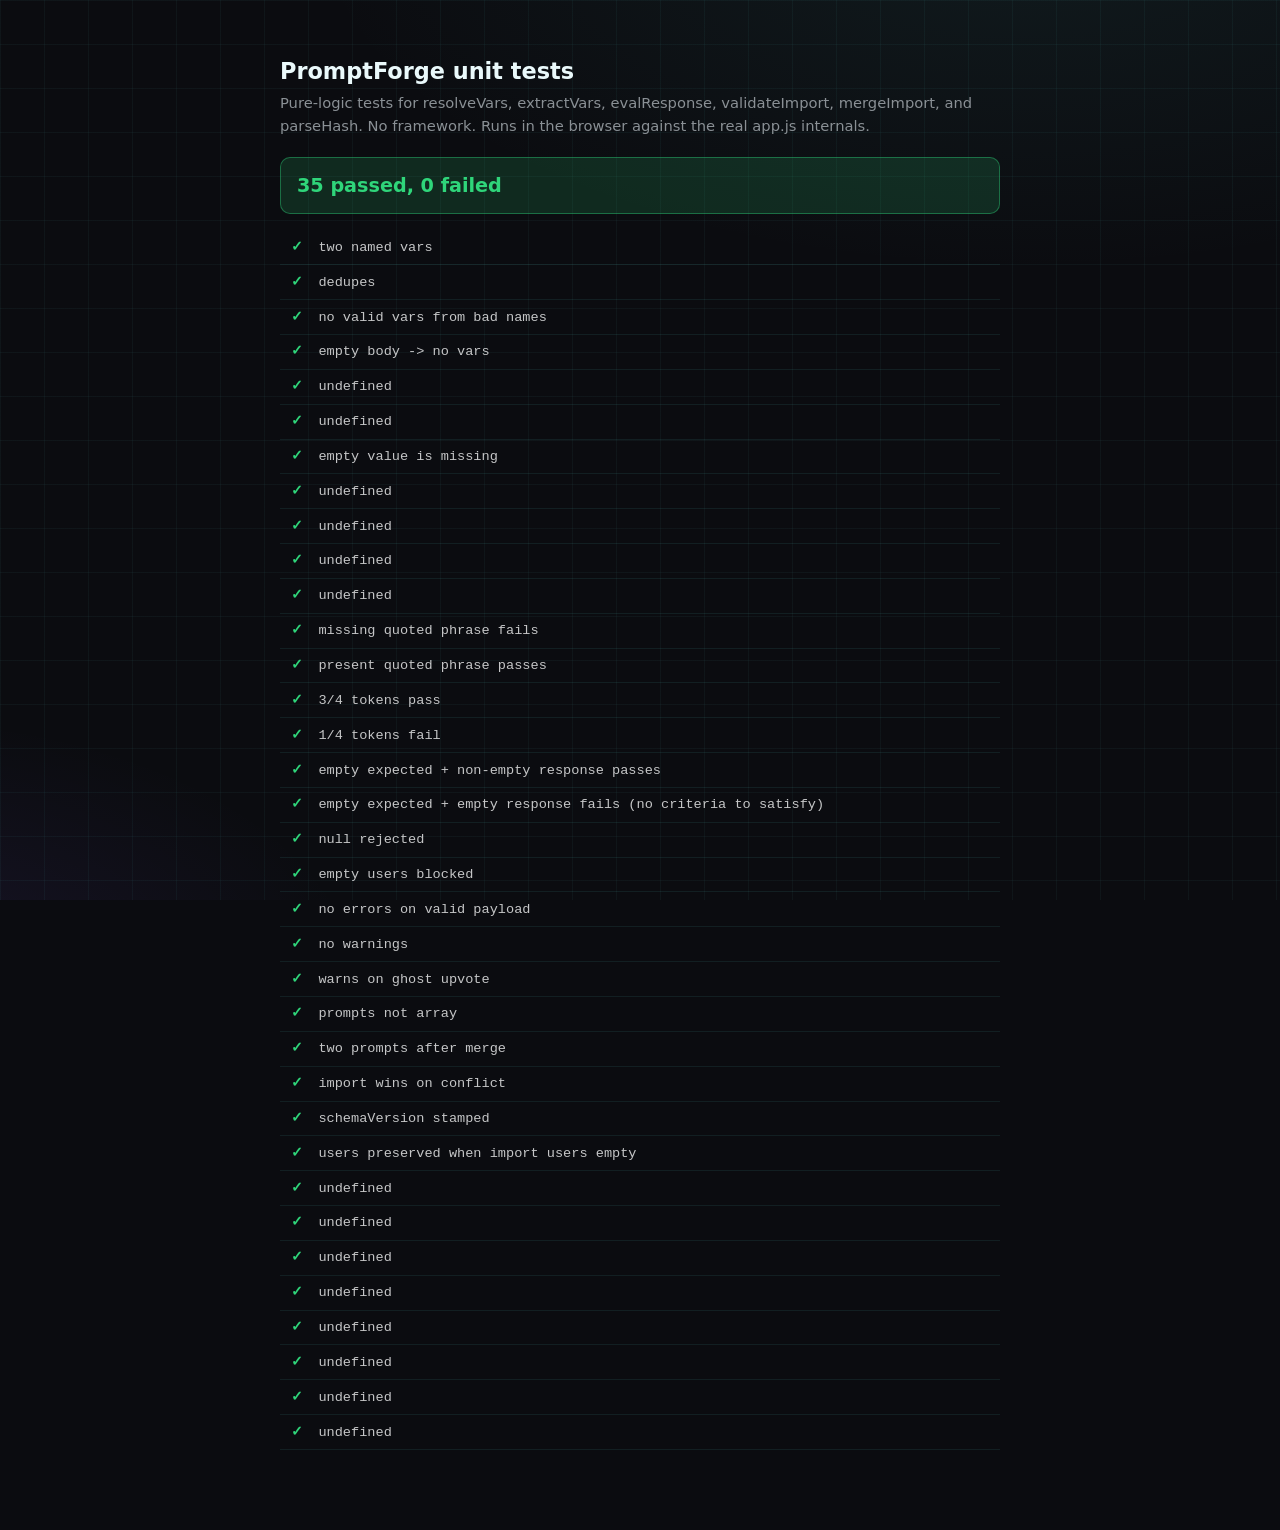
==== tests.html @ dd3884ef "v0.2: real test eval, IndexedDB persistence, import validation, inline copy confirmation, unit tests" ====
<!DOCTYPE html>
<html lang="en" data-theme="dark">
<head>
  <meta charset="UTF-8" />
  <meta name="viewport" content="width=device-width, initial-scale=1.0" />
  <title>PromptForge — tests</title>
  <link rel="stylesheet" href="styles.css" />
  <style>
    .test-summary { font-size: 1.2rem; font-weight: 700; padding: .8rem 1rem; border-radius: 10px; margin-bottom: 1rem; }
    .test-summary.pass { background: rgba(47,213,122,.15); color: var(--color-cash); border: 1px solid rgba(47,213,122,.4); }
    .test-summary.fail { background: rgba(255,45,85,.15); color: var(--color-scam); border: 1px solid rgba(255,45,85,.4); }
    .test-row { display: flex; gap: .5rem; align-items: baseline; padding: .4rem .7rem; border-bottom: 1px solid rgba(102,252,241,.08); font-family: var(--font-mono); font-size: .85rem; }
    .test-row.pass .test-mark { color: var(--color-cash); }
    .test-row.fail .test-mark { color: var(--color-scam); }
    .test-row.fail .test-name { color: #eaf9fb; }
    .test-mark { font-weight: 700; width: 1.2rem; }
    .test-name { color: var(--color-text); }
    .test-err { color: var(--color-scam); font-size: .78rem; }
    .tests-wrap { max-width: 760px; margin: 2rem auto; }
  </style>
</head>
<body class="bg-grid">
  <main class="container tests-wrap">
    <h1 class="section-title">PromptForge unit tests</h1>
    <p class="section-sub">Pure-logic tests for resolveVars, extractVars, evalResponse, validateImport, mergeImport, and parseHash. No framework. Runs in the browser against the real app.js internals.</p>
    <div id="results">Running…</div>
  </main>
  <script>window.PF_TEST_MODE = true;</script>
  <script src="seed.js"></script>
  <script src="app.js"></script>
  <script src="tests.js"></script>
</body>
</html>
---- styles.css ----
/* ============================================================
   PromptForge — BERT Dark Theme + CSSJS Effects Cookbook
   ============================================================ */

:root {
  --color-ink: #0B0C10;
  --color-ink-soft: #1F2833;
  --color-ink-soft-2: #1a2129;
  --color-panel: #1F2833;
  --color-text: #C5C6C7;
  --color-text-dim: #8a9095;
  --color-cyan: #66FCF1;
  --color-teal: #45A29E;
  --color-scam: #ff2d55;
  --color-cash: #2fd57a;
  --color-acid: #d6ff3f;
  --color-grape: #8b5cff;

  --radius: 12px;
  --radius-sm: 8px;
  --gap: 1.25rem;
  --shadow: 0 10px 30px rgba(0,0,0,.45);
  --shadow-glow: 0 0 0 1px rgba(102,252,241,.18), 0 8px 28px rgba(102,252,241,.08);
  --font-mono: "JetBrains Mono", ui-monospace, monospace;
  --font-body: "Space Grotesk", ui-sans-serif, system-ui, sans-serif;

  --ok: var(--color-cash);
  --warn: var(--color-acid);
  --bad: var(--color-scam);
  --pending: #ffcc33;
}

* { box-sizing: border-box; }
html { scroll-behavior: smooth; }
body {
  margin: 0;
  font-family: var(--font-body);
  color: var(--color-text);
  background: var(--color-ink);
  min-height: 100vh;
  line-height: 1.55;
  -webkit-font-smoothing: antialiased;
  overflow-x: hidden;
}

.bg-grid {
  background-image:
    linear-gradient(rgba(102,252,241,.045) 1px, transparent 1px),
    linear-gradient(90deg, rgba(102,252,241,.045) 1px, transparent 1px),
    radial-gradient(1200px 600px at 80% -10%, rgba(69,162,158,.10), transparent 60%),
    radial-gradient(900px 500px at -10% 110%, rgba(139,92,255,.10), transparent 55%);
  background-size: 44px 44px, 44px 44px, 100% 100%, 100% 100%;
  background-attachment: fixed;
}

::selection { background: var(--color-cyan); color: #042024; }
::-webkit-scrollbar { width: 10px; height: 10px; }
::-webkit-scrollbar-thumb { background: #2a3742; border-radius: 99px; }
::-webkit-scrollbar-thumb:hover { background: var(--color-teal); }
::-webkit-scrollbar-track { background: var(--color-ink); }

a { color: var(--color-cyan); text-decoration: none; }
a:hover { text-decoration: underline; }
.muted { color: var(--color-text-dim); }
code, pre, .mono { font-family: var(--font-mono); }

.skip-link {
  position: absolute; left: -9999px; top: 0; z-index: 1000;
  background: var(--color-cyan); color: #042024; padding: .5rem .8rem; border-radius: 0 0 8px 0;
}
.skip-link:focus { left: 0; }

.container { max-width: 1180px; margin: 0 auto; padding: 0 1.25rem; }

/* ---------- Topbar ---------- */
.topbar {
  position: sticky; top: 0; z-index: 50;
  display: flex; align-items: center; gap: 1rem;
  padding: .7rem 1.1rem;
  border-bottom: 1px solid rgba(102,252,241,.14);
  background: rgba(11,12,16,.72);
  backdrop-filter: blur(14px) saturate(150%);
  -webkit-backdrop-filter: blur(14px) saturate(150%);
}
.brand { display: flex; align-items: center; gap: .6rem; font-weight: 700; }
.brand .logo {
  width: 30px; height: 30px; border-radius: 8px;
  background: linear-gradient(135deg, var(--color-cyan), var(--color-teal) 60%, var(--color-grape));
  display: grid; place-items: center; color: #042024; font-weight: 800; font-family: var(--font-mono);
  box-shadow: 0 0 18px rgba(102,252,241,.35);
}
.brand .name { font-size: 1.08rem; color: #eafbfb; }
.brand .tag { font-size: .68rem; color: var(--color-teal); border: 1px solid rgba(69,162,158,.4); padding: .08rem .4rem; border-radius: 99px; }

.topbar-search { flex: 1; max-width: 460px; margin: 0 auto; position: relative; }
.topbar-search input {
  width: 100%; padding: .55rem .9rem .55rem 2.2rem;
  background: var(--color-ink-soft-2); color: var(--color-text);
  border: 1px solid rgba(102,252,241,.18); border-radius: 99px;
  font-family: var(--font-body); font-size: .92rem;
}
.topbar-search::before {
  content: "\2315"; position: absolute; left: .85rem; top: 50%; transform: translateY(-50%);
  color: var(--color-teal); font-size: 1.1rem; pointer-events: none;
}
.topbar-search input:focus { outline: none; border-color: var(--color-cyan); box-shadow: 0 0 0 3px rgba(102,252,241,.12); }

.user-switch { display: flex; align-items: center; gap: .5rem; }
.avatar {
  width: 30px; height: 30px; border-radius: 50%;
  display: grid; place-items: center; font-weight: 700; font-size: .8rem; color: #042024;
  border: 1px solid rgba(255,255,255,.18);
}
.avatar.lg { width: 44px; height: 44px; font-size: 1rem; }

/* ---------- Subnav ---------- */
.subnav {
  position: sticky; top: 58px; z-index: 40;
  display: flex; gap: .25rem; flex-wrap: wrap; align-items: center;
  padding: .5rem 1.1rem;
  background: rgba(11,12,16,.6);
  border-bottom: 1px solid rgba(102,252,241,.08);
  backdrop-filter: blur(8px);
}
.subnav a {
  color: var(--color-text); padding: .4rem .8rem; border-radius: 8px;
  font-size: .9rem; font-weight: 500; text-decoration: none;
  border: 1px solid transparent;
}
.subnav a:hover { background: rgba(102,252,241,.08); text-decoration: none; }
.subnav a.active { color: var(--color-cyan); background: rgba(102,252,241,.12); border-color: rgba(102,252,241,.25); }
.subnav .spacer { flex: 1; }
.subnav .badge-count {
  font-size: .68rem; background: rgba(255,45,85,.18); color: var(--color-scam);
  padding: .05rem .4rem; border-radius: 99px; margin-left: .3rem;
}

/* ---------- Buttons ---------- */
.btn {
  font-family: var(--font-body); font-weight: 600; font-size: .9rem;
  padding: .55rem .95rem; border-radius: 9px; cursor: pointer;
  border: 1px solid transparent; transition: transform .12s ease, box-shadow .2s, background .2s;
  display: inline-flex; align-items: center; gap: .4rem; text-decoration: none;
}
.btn:hover { text-decoration: none; }
.btn:active { transform: translateY(1px); }
.btn-primary { background: var(--color-cyan); color: #042024; }
.btn-primary:hover { box-shadow: 0 0 22px rgba(102,252,241,.4); }
.btn-ghost { background: transparent; color: var(--color-text); border-color: rgba(102,252,241,.25); }
.btn-ghost:hover { background: rgba(102,252,241,.08); }
.btn-danger { background: var(--color-scam); color: #fff; }
.btn-danger:hover { box-shadow: 0 0 18px rgba(255,45,85,.4); }
.btn-warn { background: var(--color-acid); color: #1a1a00; }
.btn-sm { padding: .35rem .6rem; font-size: .8rem; }
.btn:disabled { opacity: .45; cursor: not-allowed; }
.magnetic-btn { transition: transform .15s ease-out; }

/* ---------- Cards / panels ---------- */
.panel {
  background: linear-gradient(180deg, rgba(31,40,51,.92), rgba(26,33,41,.92));
  border: 1px solid rgba(102,252,241,.12);
  border-radius: var(--radius);
  box-shadow: var(--shadow);
}
.glass {
  background: rgba(255,255,255,.04);
  backdrop-filter: blur(14px) saturate(150%);
  -webkit-backdrop-filter: blur(14px) saturate(150%);
  border: 1px solid rgba(255,255,255,.08);
}

.card {
  position: relative;
  background: linear-gradient(180deg, rgba(31,40,51,.85), rgba(20,26,33,.9));
  border: 1px solid rgba(102,252,241,.14);
  border-radius: var(--radius);
  padding: 1.1rem;
  transition: transform .18s ease, box-shadow .2s ease, border-color .2s;
  overflow: hidden;
}
.card:hover { transform: translateY(-3px); border-color: rgba(102,252,241,.4); box-shadow: var(--shadow-glow); }
.card::before {
  content: ""; position: absolute; inset: 0; pointer-events: none; opacity: 0; transition: opacity .25s;
  background: radial-gradient(circle at var(--tpx,50%) var(--tpy,0%), rgba(102,252,241,.10), transparent 46%);
}
.card:hover::before { opacity: 1; }

.card-title { font-size: 1.05rem; font-weight: 600; color: #eaf9fb; margin: 0 0 .35rem; }
.card-meta { font-size: .78rem; color: var(--color-text-dim); display: flex; gap: .6rem; flex-wrap: wrap; align-items: center; }
.card-body { font-family: var(--font-mono); font-size: .82rem; color: var(--color-text); margin: .6rem 0; }
.card-body .var { color: var(--color-acid); }

/* Chips */
.chip {
  display: inline-flex; align-items: center; gap: .25rem;
  font-size: .74rem; padding: .2rem .55rem; border-radius: 99px;
  background: rgba(102,252,241,.10); color: var(--color-cyan);
  border: 1px solid rgba(102,252,241,.2); cursor: pointer; text-decoration: none;
}
.chip:hover { background: rgba(102,252,241,.2); text-decoration: none; }
.chip.tag { background: rgba(139,92,255,.10); color: var(--color-grape); border-color: rgba(139,92,255,.25); }
.chip.cat { background: rgba(47,213,122,.10); color: var(--color-cash); border-color: rgba(47,213,122,.25); }
.chip.off { background: rgba(255,255,255,.04); color: var(--color-text-dim); border-color: rgba(255,255,255,.1); cursor: default; }
.chip.active { box-shadow: 0 0 0 2px rgba(102,252,241,.35); }

/* Moderation badges */
.mod { font-size: .72rem; font-weight: 700; padding: .18rem .5rem; border-radius: 6px; text-transform: uppercase; letter-spacing: .04em; }
.mod-draft { background: rgba(138,144,149,.18); color: var(--color-text-dim); }
.mod-pending { background: rgba(255,204,51,.18); color: var(--color-pending); }
.mod-approved { background: rgba(47,213,122,.18); color: var(--color-cash); }
.mod-flagged { background: rgba(255,45,85,.18); color: var(--color-scam); }

/* ---------- Layout helpers ---------- */
.grid { display: grid; gap: var(--gap); }
.grid.cols-3 { grid-template-columns: repeat(auto-fill, minmax(280px, 1fr)); }
.grid.cols-2 { grid-template-columns: repeat(auto-fill, minmax(320px, 1fr)); }
.flex { display: flex; gap: .6rem; }
.flex.wrap { flex-wrap: wrap; }
.flex.between { justify-content: space-between; }
.flex.center { align-items: center; }
.flex.col { flex-direction: column; }
.gap-sm { gap: .4rem; }
.stack { display: flex; flex-direction: column; gap: 1rem; }
.mt { margin-top: 1rem; } .mt2 { margin-top: 2rem; }
.mb { margin-bottom: 1rem; } .mb2 { margin-bottom: 2rem; }
.section-title { font-size: 1.4rem; font-weight: 700; color: #eaf9fb; margin: 0 0 .2rem; }
.section-sub { color: var(--color-text-dim); font-size: .92rem; margin: 0 0 1.2rem; }
.divider { height: 1px; background: linear-gradient(90deg, transparent, rgba(102,252,241,.25), transparent); margin: 1.4rem 0; }

/* ---------- Hero ---------- */
.hero {
  position: relative; padding: 2.6rem 0 2rem;
  border-bottom: 1px solid rgba(102,252,241,.12);
  overflow: hidden;
}
.hero h1 {
  font-size: clamp(1.8rem, 4vw, 2.8rem); margin: 0 0 .6rem; color: #eaf9fb; font-weight: 700; letter-spacing: -.01em;
}
.hero h1 .grad {
  background: linear-gradient(115deg, var(--color-cyan), var(--color-acid) 35%, var(--color-cash) 60%, var(--color-grape));
  -webkit-background-clip: text; background-clip: text; color: transparent;
}
.hero p { max-width: 60ch; color: var(--color-text-dim); font-size: 1.02rem; }
.hero .marquee-wrap { margin-top: 1.6rem; border: 1px solid rgba(102,252,241,.12); border-radius: 10px; overflow: hidden; background: rgba(11,12,16,.5); }
.marquee { display: flex; width: max-content; animation: marquee 26s linear infinite; }
.marquee:hover { animation-play-state: paused; }
.marquee span { padding: .5rem 1.2rem; font-size: .82rem; color: var(--color-text-dim); white-space: nowrap; }
.marquee span b { color: var(--color-cyan); }
@keyframes marquee { 0% { transform: translateX(0); } 100% { transform: translateX(-50%); } }

/* ---------- Sort tabs / filters ---------- */
.tabs { display: flex; gap: .3rem; flex-wrap: wrap; }
.tab {
  padding: .4rem .8rem; border-radius: 8px; cursor: pointer; font-size: .88rem; font-weight: 500;
  color: var(--color-text); border: 1px solid transparent; background: transparent; font-family: var(--font-body);
}
.tab:hover { background: rgba(102,252,241,.08); }
.tab.active { color: var(--color-cyan); background: rgba(102,252,241,.12); border-color: rgba(102,252,241,.25); }
.filter-bar { display: flex; gap: .8rem; flex-wrap: wrap; align-items: center; }
.filter-group { display: flex; gap: .3rem; flex-wrap: wrap; align-items: center; }
.filter-label { font-size: .76rem; color: var(--color-text-dim); text-transform: uppercase; letter-spacing: .06em; margin-right: .2rem; }

/* ---------- Forms ---------- */
.field { display: flex; flex-direction: column; gap: .3rem; margin-bottom: .9rem; }
.field label { font-size: .82rem; color: var(--color-text); font-weight: 500; }
.field label .req { color: var(--color-scam); }
.field input, .field select, .field textarea {
  background: var(--color-ink-soft-2); color: var(--color-text);
  border: 1px solid rgba(102,252,241,.18); border-radius: 8px;
  padding: .55rem .7rem; font-family: var(--font-body); font-size: .9rem;
}
.field textarea { font-family: var(--font-mono); font-size: .85rem; min-height: 120px; resize: vertical; }
.field input:focus, .field select:focus, .field textarea:focus {
  outline: none; border-color: var(--color-cyan); box-shadow: 0 0 0 3px rgba(102,252,241,.12);
}
.field .hint { font-size: .76rem; color: var(--color-text-dim); }
.field .err { font-size: .76rem; color: var(--color-scam); }
.field.invalid input, .field.invalid textarea, .field.invalid select { border-color: var(--color-scam); }
.help-vars { font-family: var(--font-mono); font-size: .78rem; color: var(--color-acid); }

/* ---------- Code / preview ---------- */
.codeblock {
  background: #07090d; border: 1px solid rgba(102,252,241,.14); border-radius: 10px;
  padding: 1rem 1.1rem; font-family: var(--font-mono); font-size: .84rem; color: #d7f6f3;
  white-space: pre-wrap; word-break: break-word; overflow-x: auto; min-height: 80px;
}
.codeblock .var { color: var(--color-acid); }
.codeblock .missing { color: var(--color-scam); background: rgba(255,45,85,.12); border-radius: 3px; padding: 0 .15rem; }

.shimmer {
  background-image: linear-gradient(110deg, transparent 40%, rgba(102,252,241,.18) 50%, transparent 60%);
  background-size: 200% 100%; animation: shimmer 2.2s linear infinite;
}
@keyframes shimmer { 100% { background-position: 200% center; } }

/* ---------- Tables ---------- */
.table-wrap { overflow-x: auto; border: 1px solid rgba(102,252,241,.12); border-radius: 10px; }
table.tbl { width: 100%; border-collapse: collapse; font-size: .85rem; }
table.tbl th, table.tbl td { padding: .6rem .8rem; text-align: left; border-bottom: 1px solid rgba(102,252,241,.08); }
table.tbl th { background: rgba(102,252,241,.06); color: var(--color-cyan); font-weight: 600; font-size: .78rem; text-transform: uppercase; letter-spacing: .04em; }
table.tbl tr:hover td { background: rgba(102,252,241,.04); }
table.tbl td.pass { color: var(--color-cash); }
table.tbl td.fail { color: var(--color-scam); }
.pill { font-size: .72rem; padding: .12rem .45rem; border-radius: 6px; font-weight: 700; }
.pill.pass { background: rgba(47,213,122,.18); color: var(--color-cash); }
.pill.fail { background: rgba(255,45,85,.18); color: var(--color-scam); }
.pill.unset { background: rgba(138,144,149,.18); color: var(--color-text-dim); }

/* ---------- Empty state ---------- */
.empty {
  text-align: center; padding: 3.5rem 1rem; border: 1px dashed rgba(102,252,241,.22);
  border-radius: 14px; background: rgba(11,12,16,.5);
}
.empty .icon { font-size: 2.6rem; margin-bottom: .6rem; filter: drop-shadow(0 0 12px rgba(102,252,241,.4)); }
.empty h3 { margin: .3rem 0; color: #eaf9fb; }
.empty p { color: var(--color-text-dim); max-width: 46ch; margin: 0 auto 1.2rem; }

/* ---------- Toast ---------- */
.toast-host { position: fixed; bottom: 1.2rem; right: 1.2rem; z-index: 200; display: flex; flex-direction: column; gap: .5rem; }
.toast {
  background: rgba(20,26,33,.96); border: 1px solid rgba(102,252,241,.3); color: var(--color-text);
  padding: .7rem 1rem; border-radius: 10px; box-shadow: var(--shadow); font-size: .88rem;
  animation: toast-in .25s ease; max-width: 340px;
}
.toast.ok { border-color: var(--color-cash); }
.toast.err { border-color: var(--color-scam); }
@keyframes toast-in { from { opacity: 0; transform: translateY(8px); } to { opacity: 1; transform: none; } }

/* ---------- Modal ---------- */
.modal-host { position: fixed; inset: 0; z-index: 150; display: none; }
.modal-host.open { display: grid; place-items: center; }
.modal-host::before { content: ""; position: absolute; inset: 0; background: rgba(7,9,13,.7); backdrop-filter: blur(4px); }
.modal {
  position: relative; background: linear-gradient(180deg, rgba(31,40,51,.98), rgba(20,26,33,.98));
  border: 1px solid rgba(102,252,241,.3); border-radius: 14px; padding: 1.4rem 1.5rem;
  max-width: 560px; width: calc(100% - 2rem); max-height: 86vh; overflow: auto; box-shadow: var(--shadow);
}
.modal h3 { margin: 0 0 .8rem; color: #eaf9fb; }
.modal .close { position: absolute; top: .6rem; right: .8rem; background: none; border: none; color: var(--color-text-dim); font-size: 1.4rem; cursor: pointer; }
.modal .close:hover { color: var(--color-cyan); }

/* ---------- Particles ---------- */
#particles { position: fixed; inset: 0; pointer-events: none; z-index: 0; overflow: hidden; }
.particle {
  position: absolute; top: -12vh; width: 3px; height: 3px; border-radius: 50%;
  background: rgba(102,252,241,.55); box-shadow: 0 0 6px rgba(102,252,241,.6);
  animation: fall linear infinite;
}
@keyframes fall { 0% { transform: translateY(-12vh) rotate(0deg); opacity: .0; } 10% { opacity: .8; } 100% { transform: translateY(112vh) rotate(360deg); opacity: .0; } }

main.container { position: relative; z-index: 1; padding-top: 1.4rem; padding-bottom: 3rem; }

/* ---------- Reveal animation ---------- */
.reveal { opacity: 0; transform: translateY(20px); transition: opacity .6s ease, transform .6s cubic-bezier(.16,1,.3,1); }
.reveal.is-visible { opacity: 1; transform: none; }

/* ---------- Detail page ---------- */
.detail-grid { display: grid; grid-template-columns: 1fr 320px; gap: 1.4rem; }
@media (max-width: 880px) { .detail-grid { grid-template-columns: 1fr; } }
.attribution { font-size: .84rem; }
.attribution .contrib { display: flex; align-items: center; gap: .5rem; padding: .5rem 0; border-bottom: 1px solid rgba(102,252,241,.08); }
.attribution .contrib:last-child { border-bottom: none; }
.version-item { padding: .55rem .7rem; border-radius: 8px; border: 1px solid rgba(102,252,241,.1); margin-bottom: .5rem; cursor: pointer; }
.version-item:hover { background: rgba(102,252,241,.06); }
.version-item.active { border-color: var(--color-cyan); background: rgba(102,252,241,.08); }

/* ---------- Footer ---------- */
.footer { border-top: 1px solid rgba(102,252,241,.1); padding: 1.4rem 0; margin-top: 2rem; }
.footer-inner { display: flex; justify-content: space-between; gap: 1rem; flex-wrap: wrap; font-size: .82rem; }

/* ---------- Misc ---------- */
.upvote { display: inline-flex; align-items: center; gap: .3rem; cursor: pointer; user-select: none; color: var(--color-text-dim); }
.upvote:hover { color: var(--color-cyan); }
.upvote.on { color: var(--color-cyan); }
.kbd { font-family: var(--font-mono); font-size: .72rem; background: rgba(255,255,255,.06); border: 1px solid rgba(255,255,255,.12); border-radius: 4px; padding: .05rem .35rem; }
.stat { font-size: .82rem; color: var(--color-text-dim); display: flex; gap: 1rem; flex-wrap: wrap; }
.stat b { color: var(--color-cyan); }
.row-hover:hover { background: rgba(102,252,241,.05); }
.note { font-size: .8rem; color: var(--color-text-dim); border-left: 2px solid var(--color-teal); padding-left: .7rem; }

/* ---------- Responsive ---------- */
@media (max-width: 640px) {
  .topbar { flex-wrap: wrap; }
  .topbar-search { order: 3; max-width: none; }
  .subnav { top: auto; position: static; }
  .hero { padding: 1.8rem 0 1.2rem; }
}

/* ---------- Reduced motion ---------- */
@media (prefers-reduced-motion: reduce) {
  html { scroll-behavior: auto; }
  *, ::before, ::after { transition-duration: .001ms !important; animation-duration: .001ms !important; animation-iteration-count: 1 !important; }
}
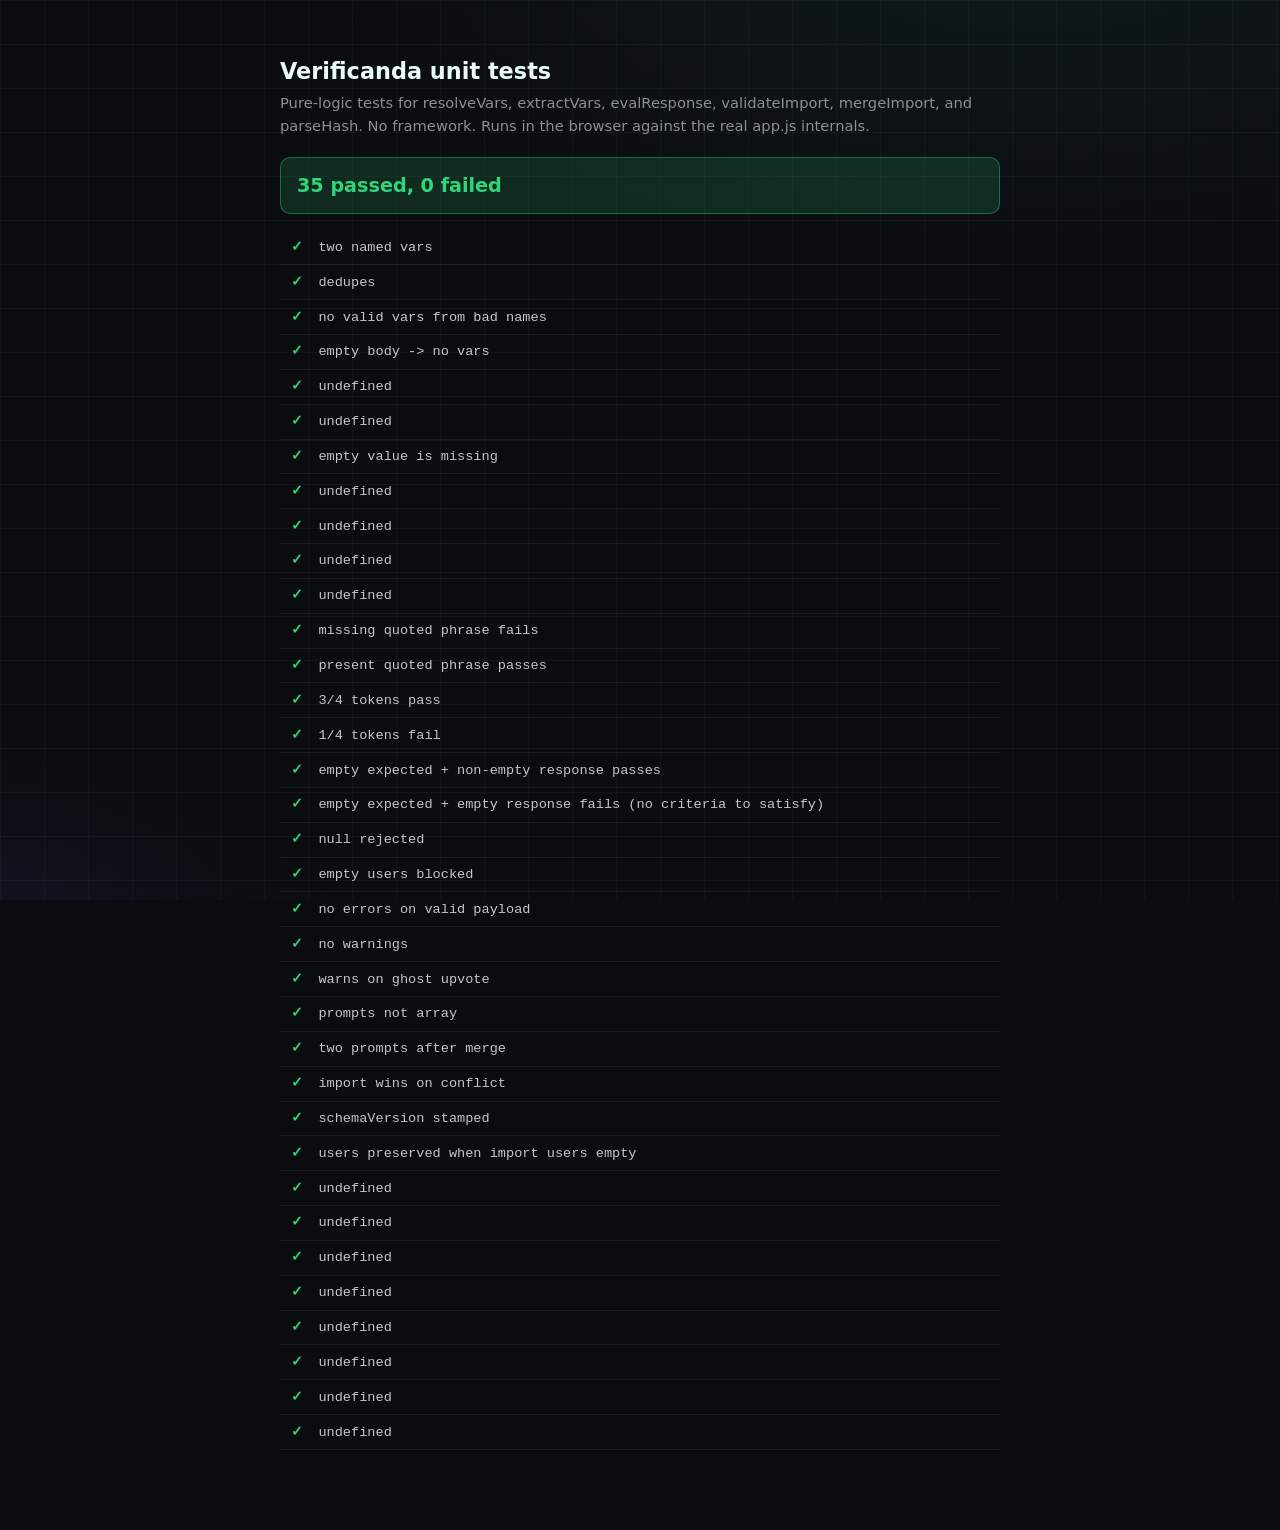
==== commit e86a6734: "rename: PromptForge -> Verificanda (v0.3) Name collision: 4+ existing products named PromptForge in " ====
--- a/tests.html
+++ b/tests.html
@@ -3,7 +3,7 @@
 <head>
   <meta charset="UTF-8" />
   <meta name="viewport" content="width=device-width, initial-scale=1.0" />
-  <title>PromptForge — tests</title>
+  <title>Verificanda — tests</title>
   <link rel="stylesheet" href="styles.css" />
   <style>
     .test-summary { font-size: 1.2rem; font-weight: 700; padding: .8rem 1rem; border-radius: 10px; margin-bottom: 1rem; }
@@ -21,7 +21,7 @@
 </head>
 <body class="bg-grid">
   <main class="container tests-wrap">
-    <h1 class="section-title">PromptForge unit tests</h1>
+    <h1 class="section-title">Verificanda unit tests</h1>
     <p class="section-sub">Pure-logic tests for resolveVars, extractVars, evalResponse, validateImport, mergeImport, and parseHash. No framework. Runs in the browser against the real app.js internals.</p>
     <div id="results">Running…</div>
   </main>
--- a/styles.css
+++ b/styles.css
@@ -1,5 +1,5 @@
 /* ============================================================
-   PromptForge — BERT Dark Theme + CSSJS Effects Cookbook
+   Verificanda — BERT Dark Theme + CSSJS Effects Cookbook
    ============================================================ */
 
 :root {
